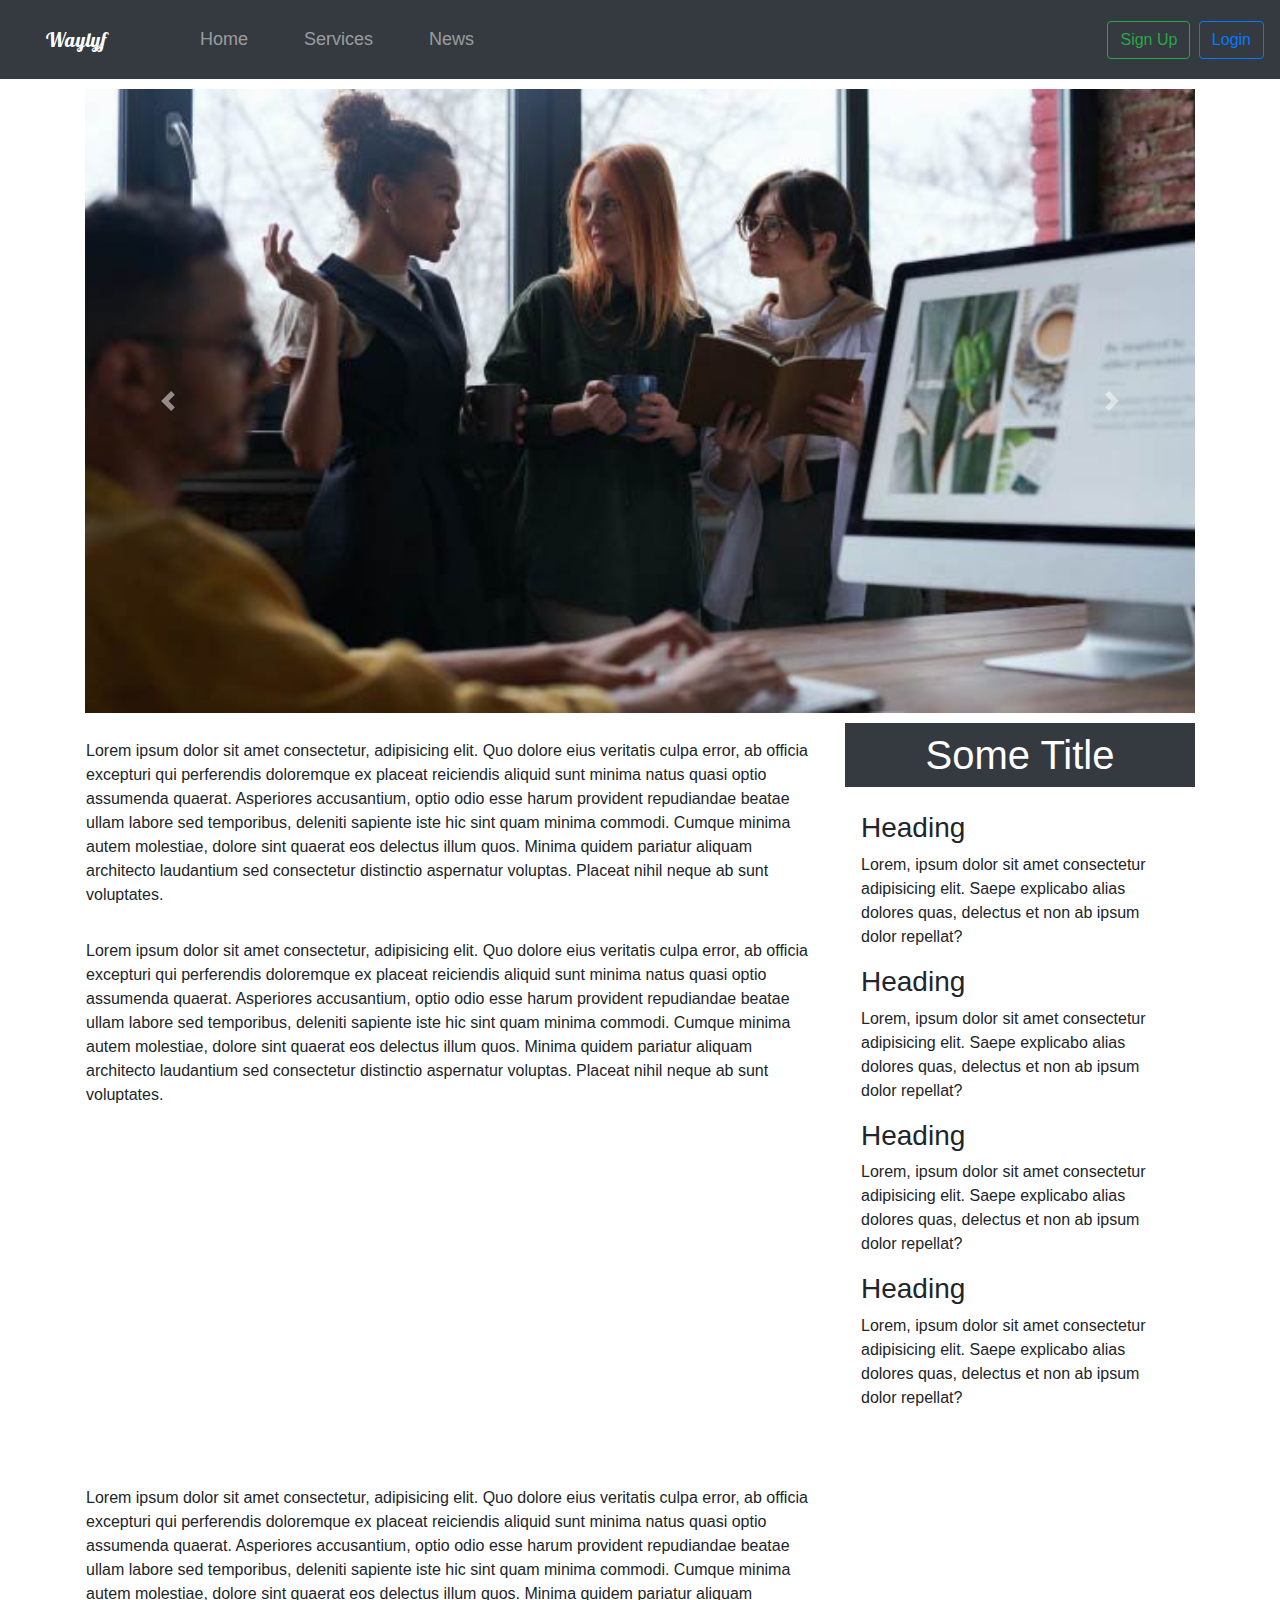
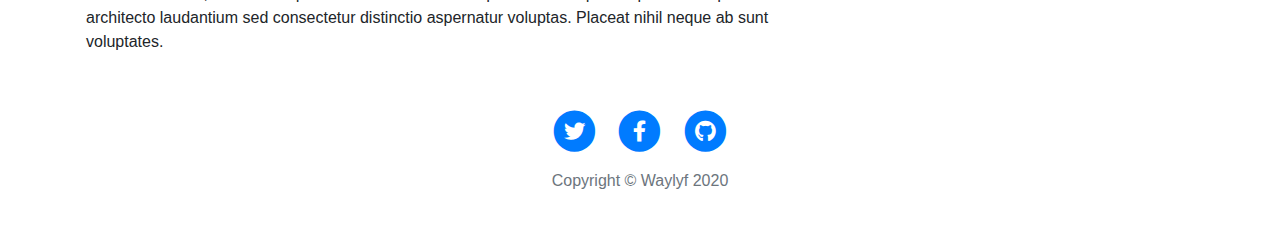
==== index.html @ 2f4e8036 "Copyright Fixed again" ====
<!DOCTYPE html>
<html lang="en">

<head>
    <meta charset="UTF-8">
    <meta name="viewport" content="width=device-width, initial-scale=1.0">
    <title>Waylyf</title>
    <link rel="stylesheet" type='text/css' href="./css/style.css">
    <link href="https://fonts.googleapis.com/css?family=Lobster&display=swap" rel="stylesheet">
    <link rel="stylesheet" href="https://maxcdn.bootstrapcdn.com/bootstrap/4.0.0/css/bootstrap.min.css"
        integrity="sha384-Gn5384xqQ1aoWXA+058RXPxPg6fy4IWvTNh0E263XmFcJlSAwiGgFAW/dAiS6JXm" crossorigin="anonymous">
    <link rel="icon" href="./img/icon.png" type="image/icon type">
    <link href="https://cdnjs.cloudflare.com/ajax/libs/font-awesome/5.13.0/css/all.min.css" rel="stylesheet"
        type="text/css">
</head>

<body>
    <nav class="navbar navbar-expand-md navbar-dark bg-dark">
        <a href="#" class="navbar-brand">Waylyf</a>
        <button class="navbar-toggler" data-toggle="collapse" data-target="#navbar-menu">
            <span class="navbar-toggler-icon"></span>
        </button>
        <div class="collapse navbar-collapse" id="navbar-menu">
            <ul class="navbar-nav m-right">
                <li class="nav-item">
                    <a class="nav-link" href="#">Home</a>
                </li>
                <li class="nav-item">
                    <a href="#" class="nav-link">Services</a>
                </li>
                <li class="nav-item">
                    <a href="#" class="nav-link">News</a>
                </li>
            </ul>
            <div style="margin-left: auto;">
                <button type="button" class="btn btn-outline-success mr-1">Sign Up</button>
                <button type="button" class="btn btn-outline-primary">Login</button>
            </div>
        </div>
    </nav>
    <div class="container" style="margin-top: 10px;">

        <!--Image Slider-->
        <div id="carouselExampleControls" class="carousel slide" data-ride="carousel">
            <div class="carousel-inner">
                <div class="carousel-item active">
                    <img class="d-block w-100" src="./img/edit-1.jpg" alt="First slide">
                </div>
                <div class="carousel-item">
                    <img class="d-block w-100" src="./img/edit-2.jpg" alt="Second slide">
                </div>
                <div class="carousel-item">
                    <img class="d-block w-100" src="./img/edit-3.jpg" alt="Third slide">
                </div>
            </div>
            <a class="carousel-control-prev" href="#carouselExampleControls" role="button" data-slide="prev">
                <span class="carousel-control-prev-icon" aria-hidden="true"></span>
                <span class="sr-only">Previous</span>
            </a>
            <a class="carousel-control-next" href="#carouselExampleControls" role="button" data-slide="next">
                <span class="carousel-control-next-icon" aria-hidden="true"></span>
                <span class="sr-only">Next</span>
            </a>
        </div>

    </div>

    <div class="container" style="margin-top: 10px;">
        <div class="row">
            <div class="col-sm-8">
                <div class="row left-cont-main">
                    <div class="col-sm-12">
                        Lorem ipsum dolor sit amet consectetur, adipisicing elit. Quo dolore eius veritatis culpa error,
                        ab officia excepturi qui perferendis doloremque ex placeat reiciendis aliquid sunt minima natus
                        quasi optio assumenda quaerat. Asperiores accusantium, optio odio esse harum provident
                        repudiandae beatae ullam labore sed temporibus, deleniti sapiente iste hic sint quam minima
                        commodi. Cumque minima autem molestiae, dolore sint quaerat eos delectus illum quos. Minima
                        quidem pariatur aliquam architecto laudantium sed consectetur distinctio aspernatur voluptas.
                        Placeat nihil neque ab sunt voluptates.
                    </div>
                    <div class="col-sm-12">
                        Lorem ipsum dolor sit amet consectetur, adipisicing elit. Quo dolore eius veritatis culpa error,
                        ab officia excepturi qui perferendis doloremque ex placeat reiciendis aliquid sunt minima natus
                        quasi optio assumenda quaerat. Asperiores accusantium, optio odio esse harum provident
                        repudiandae beatae ullam labore sed temporibus, deleniti sapiente iste hic sint quam minima
                        commodi. Cumque minima autem molestiae, dolore sint quaerat eos delectus illum quos. Minima
                        quidem pariatur aliquam architecto laudantium sed consectetur distinctio aspernatur voluptas.
                        Placeat nihil neque ab sunt voluptates.
                    </div>
                    <div class="col-sm-12" style="display:flex; justify-content: center;">
                        <iframe width="560" height="315" src="https://www.youtube.com/embed/e3KOLdZvfxc" frameborder="0"
                            allow="accelerometer; encrypted-media; gyroscope; picture-in-picture"
                            allowfullscreen></iframe>
                    </div>
                    <div class="col-sm-12">
                        Lorem ipsum dolor sit amet consectetur, adipisicing elit. Quo dolore eius veritatis culpa error,
                        ab officia excepturi qui perferendis doloremque ex placeat reiciendis aliquid sunt minima natus
                        quasi optio assumenda quaerat. Asperiores accusantium, optio odio esse harum provident
                        repudiandae beatae ullam labore sed temporibus, deleniti sapiente iste hic sint quam minima
                        commodi. Cumque minima autem molestiae, dolore sint quaerat eos delectus illum quos. Minima
                        quidem pariatur aliquam architecto laudantium sed consectetur distinctio aspernatur voluptas.
                        Placeat nihil neque ab sunt voluptates.
                    </div>
                </div>
            </div>
            <div class="col-sm-4">
                <h1 class="p-2 mb-2 bg-dark text-white" style="text-align: center;">Some Title</h1>
                <div class="row">
                    <div style="padding: 1em;">
                        <div class="col-sm-12">
                            <h3>Heading</h3>
                            <p>Lorem, ipsum dolor sit amet consectetur adipisicing elit. Saepe explicabo alias dolores
                                quas, delectus et non ab ipsum dolor repellat?</p>
                        </div>
                        <div class="col-sm-12">
                            <h3>Heading</h3>
                            <p>Lorem, ipsum dolor sit amet consectetur adipisicing elit. Saepe explicabo alias dolores
                                quas, delectus et non ab ipsum dolor repellat?</p>
                        </div>
                        <div class="col-sm-12">
                            <h3>Heading</h3>
                            <p>Lorem, ipsum dolor sit amet consectetur adipisicing elit. Saepe explicabo alias dolores
                                quas, delectus et non ab ipsum dolor repellat?</p>
                        </div>
                        <div class="col-sm-12">
                            <h3>Heading</h3>
                            <p>Lorem, ipsum dolor sit amet consectetur adipisicing elit. Saepe explicabo alias dolores
                                quas, delectus et non ab ipsum dolor repellat?</p>
                        </div>
                    </div>
                </div>
            </div>
        </div>
    </div>

    <footer>
        <div class="container">
            <div class="row">
                <div class="col-lg-8 col-md-10 mx-auto">
                    <ul class="list-inline text-center">
                        <li class="list-inline-item">
                            <a href="#">
                                <span class="fa-stack fa-lg">
                                    <i class="fas fa-circle fa-stack-2x"></i>
                                    <i class="fab fa-twitter fa-stack-1x fa-inverse"></i>
                                </span>
                            </a>
                        </li>
                        <li class="list-inline-item">
                            <a href="#">
                                <span class="fa-stack fa-lg">
                                    <i class="fas fa-circle fa-stack-2x"></i>
                                    <i class="fab fa-facebook-f fa-stack-1x fa-inverse"></i>
                                </span>
                            </a>
                        </li>
                        <li class="list-inline-item">
                            <a href="#">
                                <span class="fa-stack fa-lg">
                                    <i class="fas fa-circle fa-stack-2x"></i>
                                    <i class="fab fa-github fa-stack-1x fa-inverse"></i>
                                </span>
                            </a>
                        </li>
                    </ul>
                    <p class="text-muted" style="text-align: center;">Copyright &copy; Waylyf 2020</p>
                </div>
            </div>
        </div>
    </footer>


    <script src="https://code.jquery.com/jquery-3.2.1.slim.min.js"
        integrity="sha384-KJ3o2DKtIkvYIK3UENzmM7KCkRr/rE9/Qpg6aAZGJwFDMVNA/GpGFF93hXpG5KkN"
        crossorigin="anonymous"></script>
    <script src="https://cdnjs.cloudflare.com/ajax/libs/popper.js/1.12.9/umd/popper.min.js"
        integrity="sha384-ApNbgh9B+Y1QKtv3Rn7W3mgPxhU9K/ScQsAP7hUibX39j7fakFPskvXusvfa0b4Q"
        crossorigin="anonymous"></script>
    <script src="https://maxcdn.bootstrapcdn.com/bootstrap/4.0.0/js/bootstrap.min.js"
        integrity="sha384-JZR6Spejh4U02d8jOt6vLEHfe/JQGiRRSQQxSfFWpi1MquVdAyjUar5+76PVCmYl"
        crossorigin="anonymous"></script>
</body>

</html>
---- css/style.css ----
.navbar li{
    padding: 10px;
    font-size: large;
    padding-right: 30px;
}
.navbar-brand{
    font-family: 'Lobster', cursive;
    padding: 30px;
}
.navbar-collapse{
    padding-left: 30px;
}
.menu-main{
    margin-bottom: 1em;
    padding: 1em;
}
footer{
    padding: 40px;
}
.left-cont-main div{
    padding: 1em;
}
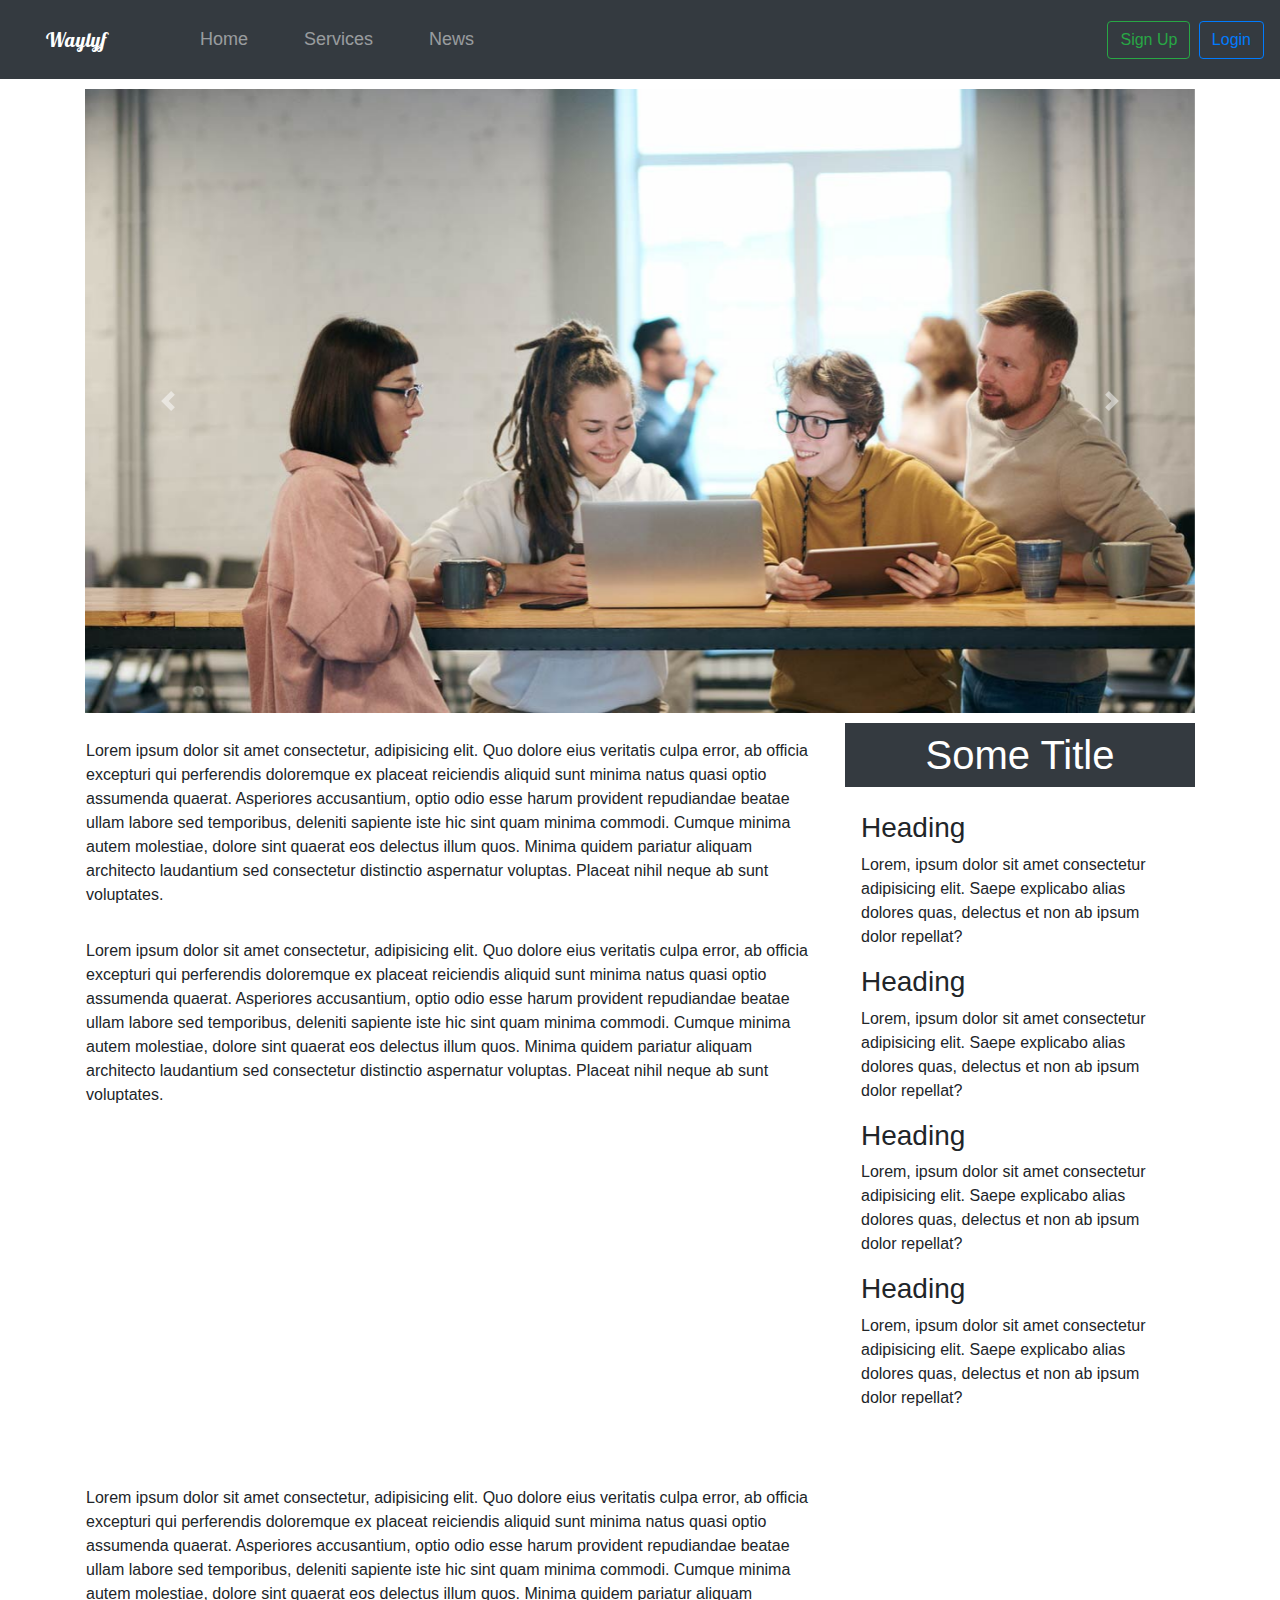
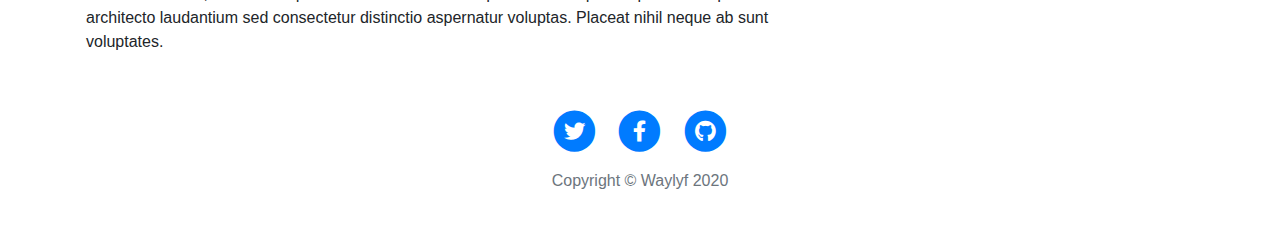
==== commit fd879f0d: "New Images Final Demo" ====
--- a/index.html
+++ b/index.html
@@ -44,13 +44,13 @@
         <div id="carouselExampleControls" class="carousel slide" data-ride="carousel">
             <div class="carousel-inner">
                 <div class="carousel-item active">
-                    <img class="d-block w-100" src="./img/edit-1.jpg" alt="First slide">
+                    <img class="d-block w-100" src="./img/1.jpg" alt="First slide">
                 </div>
                 <div class="carousel-item">
-                    <img class="d-block w-100" src="./img/edit-2.jpg" alt="Second slide">
+                    <img class="d-block w-100" src="./img/2.jpg" alt="Second slide">
                 </div>
                 <div class="carousel-item">
-                    <img class="d-block w-100" src="./img/edit-3.jpg" alt="Third slide">
+                    <img class="d-block w-100" src="./img/3.jpg" alt="Third slide">
                 </div>
             </div>
             <a class="carousel-control-prev" href="#carouselExampleControls" role="button" data-slide="prev">
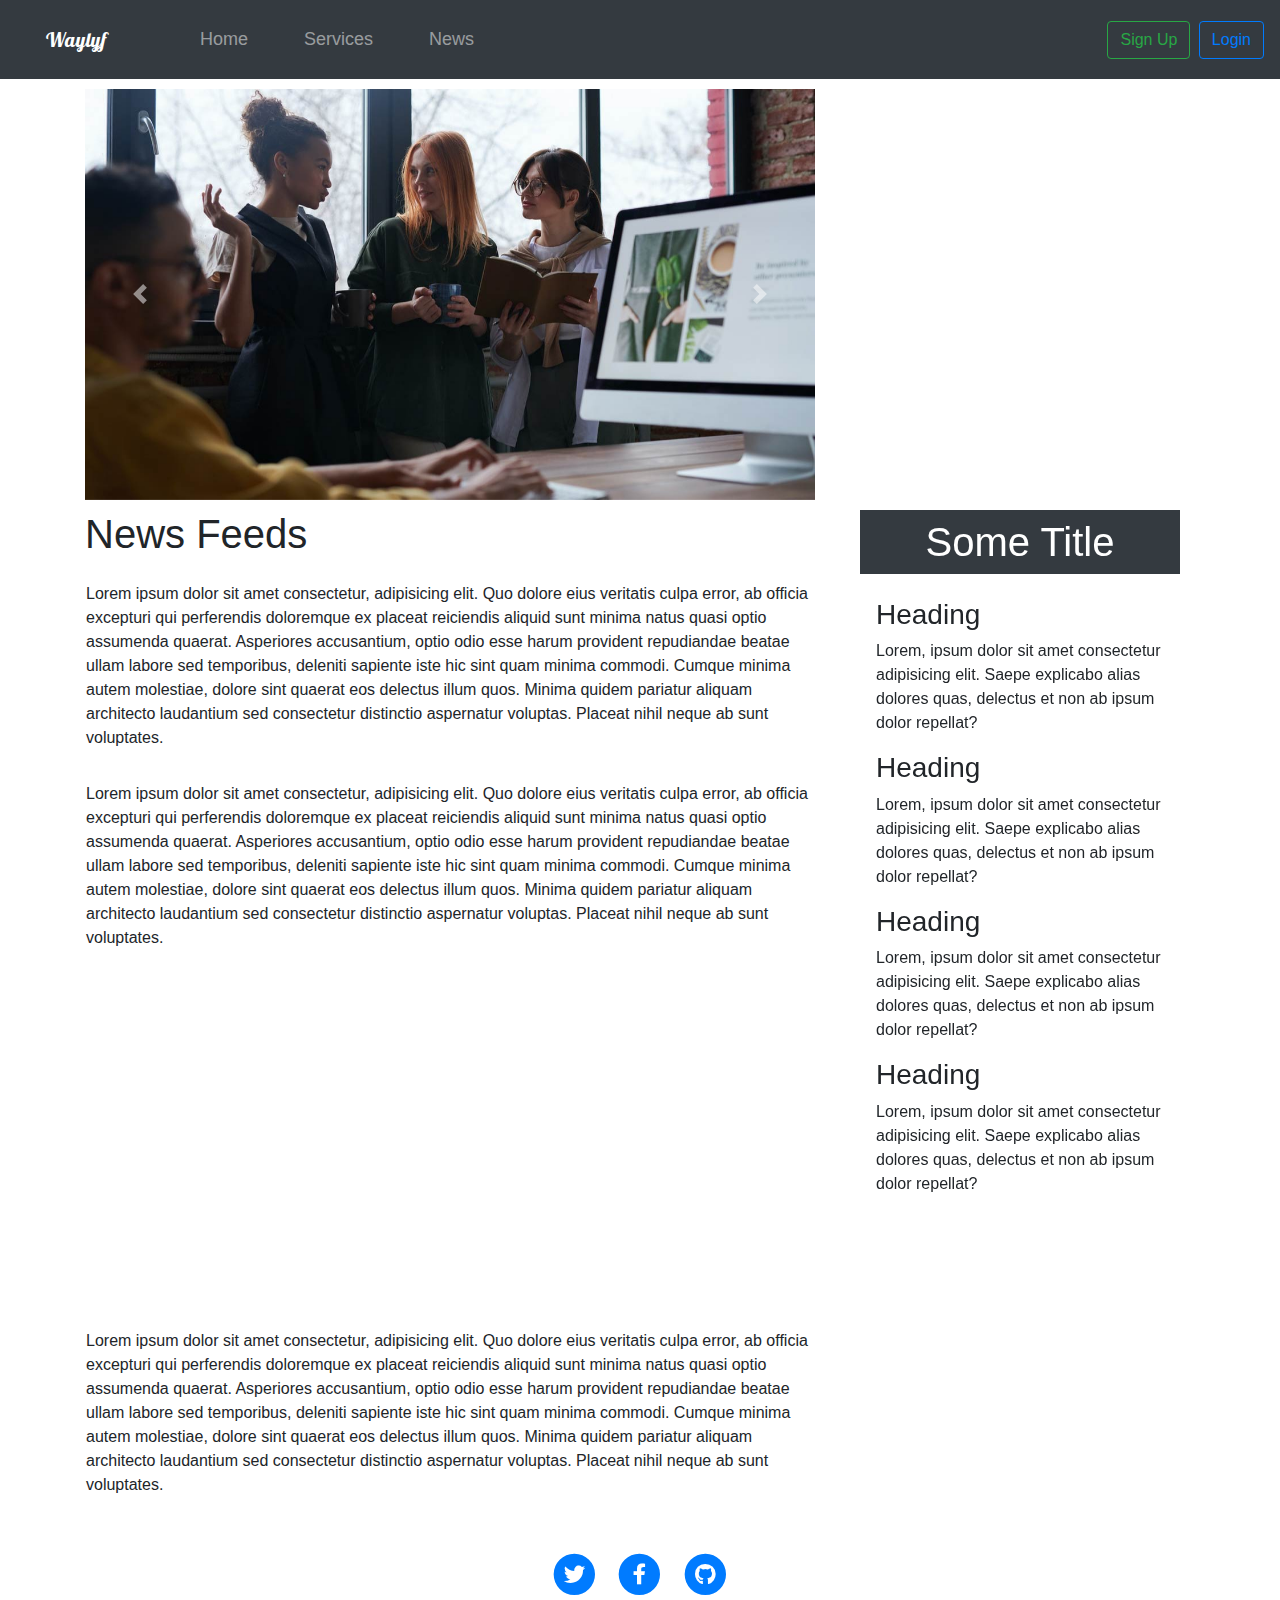
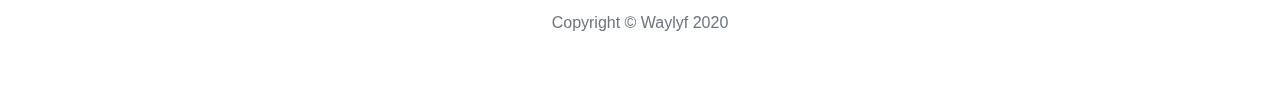
==== commit 8c866728: "Changing layout" ====
--- a/index.html
+++ b/index.html
@@ -40,27 +40,33 @@
     </nav>
     <div class="container" style="margin-top: 10px;">
 
-        <!--Image Slider-->
-        <div id="carouselExampleControls" class="carousel slide" data-ride="carousel">
-            <div class="carousel-inner">
-                <div class="carousel-item active">
-                    <img class="d-block w-100" src="./img/1.jpg" alt="First slide">
-                </div>
-                <div class="carousel-item">
-                    <img class="d-block w-100" src="./img/2.jpg" alt="Second slide">
-                </div>
-                <div class="carousel-item">
-                    <img class="d-block w-100" src="./img/3.jpg" alt="Third slide">
+        <div class="row">
+
+            <div class="col-sm-8">
+                <!--Image Slider-->
+                <div id="carouselExampleControls" class="carousel slide" data-ride="carousel">
+                    <div class="carousel-inner">
+                        <div class="carousel-item active">
+                            <img class="d-block w-100" src="./img/1.jpg" alt="First slide">
+                        </div>
+                        <div class="carousel-item">
+                            <img class="d-block w-100" src="./img/2.jpg" alt="Second slide">
+                        </div>
+                        <div class="carousel-item">
+                            <img class="d-block w-100" src="./img/3.jpg" alt="Third slide">
+                        </div>
+                    </div>
+                    <a class="carousel-control-prev" href="#carouselExampleControls" role="button" data-slide="prev">
+                        <span class="carousel-control-prev-icon" aria-hidden="true"></span>
+                        <span class="sr-only">Previous</span>
+                    </a>
+                    <a class="carousel-control-next" href="#carouselExampleControls" role="button" data-slide="next">
+                        <span class="carousel-control-next-icon" aria-hidden="true"></span>
+                        <span class="sr-only">Next</span>
+                    </a>
                 </div>
             </div>
-            <a class="carousel-control-prev" href="#carouselExampleControls" role="button" data-slide="prev">
-                <span class="carousel-control-prev-icon" aria-hidden="true"></span>
-                <span class="sr-only">Previous</span>
-            </a>
-            <a class="carousel-control-next" href="#carouselExampleControls" role="button" data-slide="next">
-                <span class="carousel-control-next-icon" aria-hidden="true"></span>
-                <span class="sr-only">Next</span>
-            </a>
+
         </div>
 
     </div>
@@ -68,6 +74,7 @@
     <div class="container" style="margin-top: 10px;">
         <div class="row">
             <div class="col-sm-8">
+                <h1>News Feeds</h1>
                 <div class="row left-cont-main">
                     <div class="col-sm-12">
                         Lorem ipsum dolor sit amet consectetur, adipisicing elit. Quo dolore eius veritatis culpa error,
@@ -104,28 +111,34 @@
                 </div>
             </div>
             <div class="col-sm-4">
-                <h1 class="p-2 mb-2 bg-dark text-white" style="text-align: center;">Some Title</h1>
-                <div class="row">
-                    <div style="padding: 1em;">
-                        <div class="col-sm-12">
-                            <h3>Heading</h3>
-                            <p>Lorem, ipsum dolor sit amet consectetur adipisicing elit. Saepe explicabo alias dolores
-                                quas, delectus et non ab ipsum dolor repellat?</p>
-                        </div>
-                        <div class="col-sm-12">
-                            <h3>Heading</h3>
-                            <p>Lorem, ipsum dolor sit amet consectetur adipisicing elit. Saepe explicabo alias dolores
-                                quas, delectus et non ab ipsum dolor repellat?</p>
-                        </div>
-                        <div class="col-sm-12">
-                            <h3>Heading</h3>
-                            <p>Lorem, ipsum dolor sit amet consectetur adipisicing elit. Saepe explicabo alias dolores
-                                quas, delectus et non ab ipsum dolor repellat?</p>
-                        </div>
-                        <div class="col-sm-12">
-                            <h3>Heading</h3>
-                            <p>Lorem, ipsum dolor sit amet consectetur adipisicing elit. Saepe explicabo alias dolores
-                                quas, delectus et non ab ipsum dolor repellat?</p>
+                <div class="make-me-sticky">
+                    <h1 class="p-2 mb-2 bg-dark text-white" style="text-align: center;">Some Title</h1>
+                    <div class="row">
+                        <div style="padding: 1em;">
+                            <div class="col-sm-12">
+                                <h3>Heading</h3>
+                                <p>Lorem, ipsum dolor sit amet consectetur adipisicing elit. Saepe explicabo alias
+                                    dolores
+                                    quas, delectus et non ab ipsum dolor repellat?</p>
+                            </div>
+                            <div class="col-sm-12">
+                                <h3>Heading</h3>
+                                <p>Lorem, ipsum dolor sit amet consectetur adipisicing elit. Saepe explicabo alias
+                                    dolores
+                                    quas, delectus et non ab ipsum dolor repellat?</p>
+                            </div>
+                            <div class="col-sm-12">
+                                <h3>Heading</h3>
+                                <p>Lorem, ipsum dolor sit amet consectetur adipisicing elit. Saepe explicabo alias
+                                    dolores
+                                    quas, delectus et non ab ipsum dolor repellat?</p>
+                            </div>
+                            <div class="col-sm-12">
+                                <h3>Heading</h3>
+                                <p>Lorem, ipsum dolor sit amet consectetur adipisicing elit. Saepe explicabo alias
+                                    dolores
+                                    quas, delectus et non ab ipsum dolor repellat?</p>
+                            </div>
                         </div>
                     </div>
                 </div>
--- a/css/style.css
+++ b/css/style.css
@@ -19,4 +19,11 @@
 }
 .left-cont-main div{
     padding: 1em;
+}
+.make-me-sticky {
+    position: sticky;
+    top: 10px;
+
+    /* For Bootstrap 4 */
+    padding: 0 15px;
 }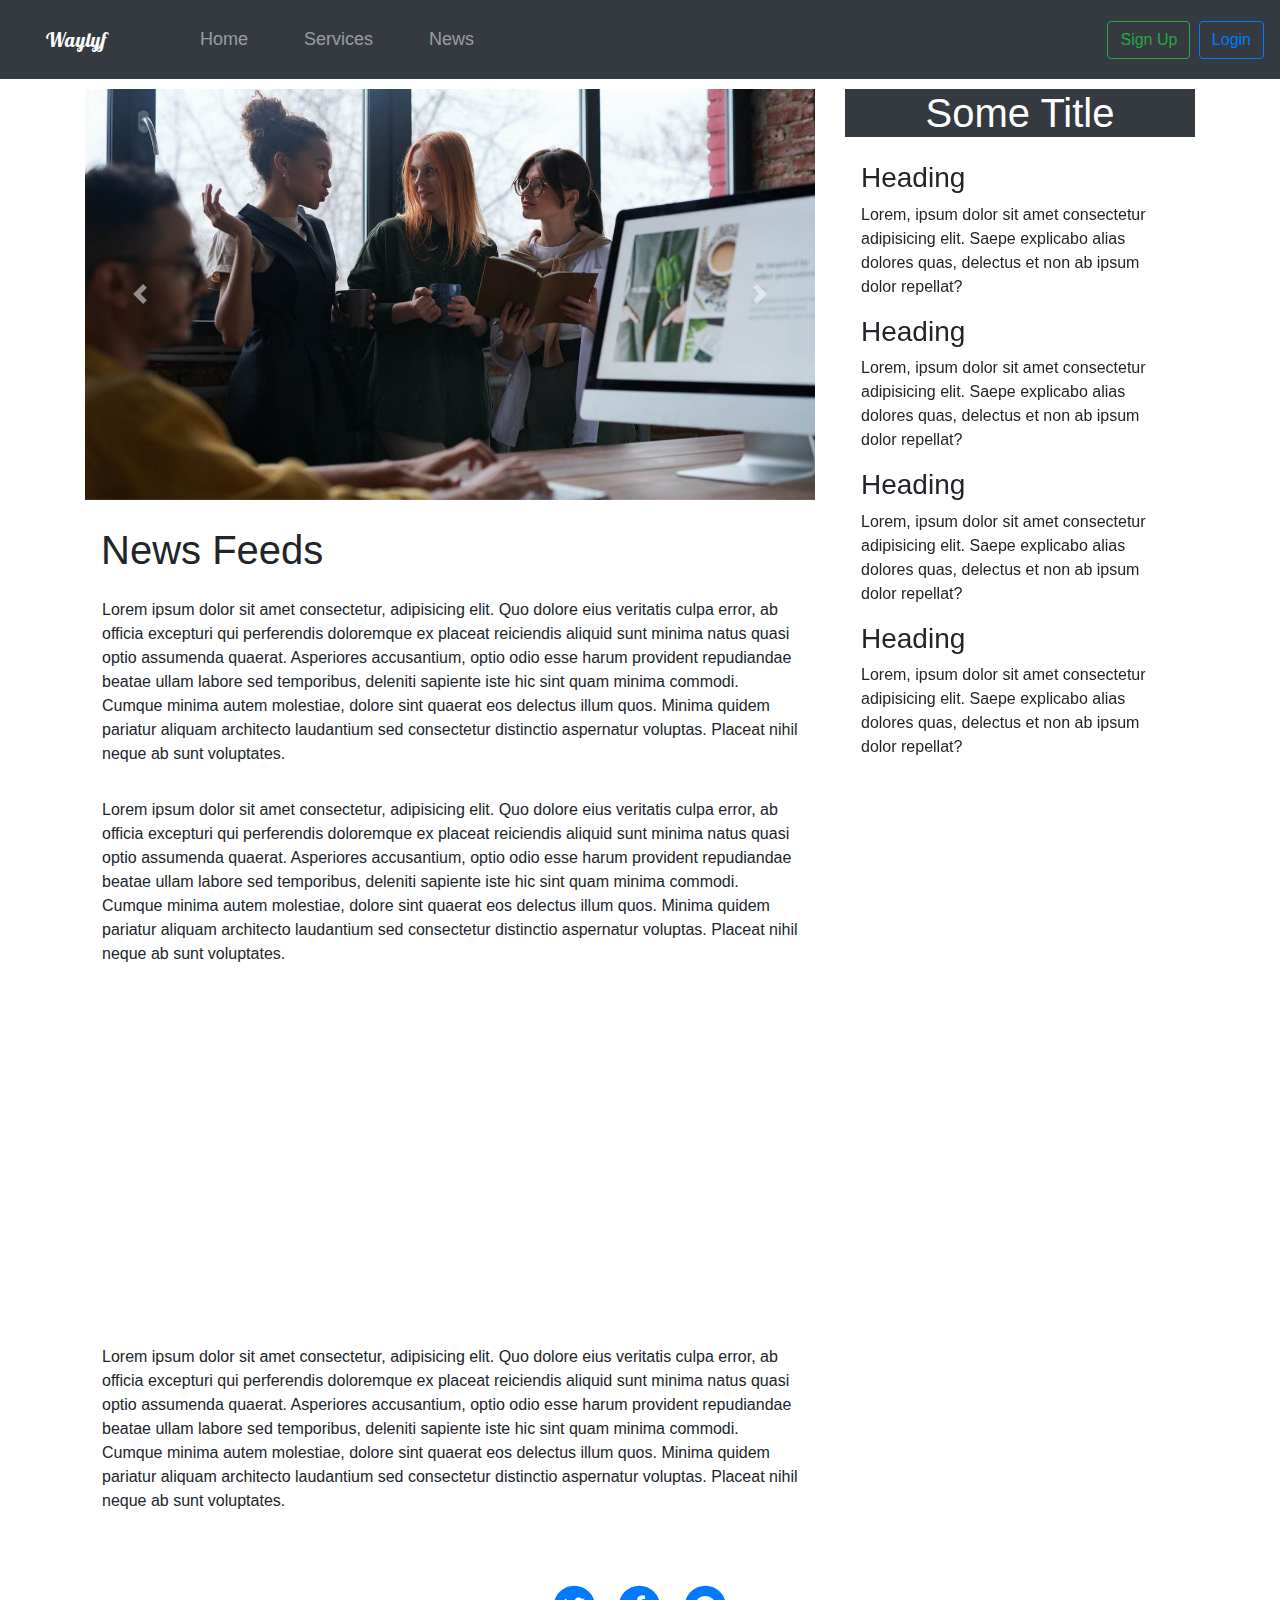
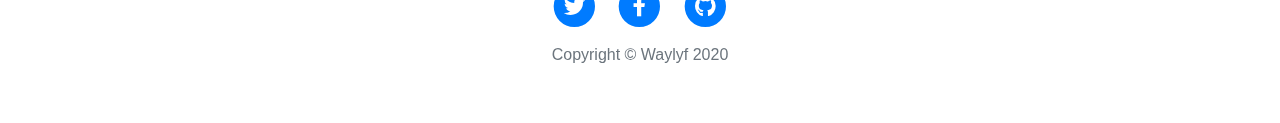
==== commit f19c9dee: "Changed layout part-1" ====
--- a/index.html
+++ b/index.html
@@ -65,56 +65,74 @@
                         <span class="sr-only">Next</span>
                     </a>
                 </div>
-            </div>
-
-        </div>
-
-    </div>
-
-    <div class="container" style="margin-top: 10px;">
-        <div class="row">
-            <div class="col-sm-8">
-                <h1>News Feeds</h1>
-                <div class="row left-cont-main">
+                <div class="row" style="margin-top: 10px;">
                     <div class="col-sm-12">
-                        Lorem ipsum dolor sit amet consectetur, adipisicing elit. Quo dolore eius veritatis culpa error,
-                        ab officia excepturi qui perferendis doloremque ex placeat reiciendis aliquid sunt minima natus
-                        quasi optio assumenda quaerat. Asperiores accusantium, optio odio esse harum provident
-                        repudiandae beatae ullam labore sed temporibus, deleniti sapiente iste hic sint quam minima
-                        commodi. Cumque minima autem molestiae, dolore sint quaerat eos delectus illum quos. Minima
-                        quidem pariatur aliquam architecto laudantium sed consectetur distinctio aspernatur voluptas.
-                        Placeat nihil neque ab sunt voluptates.
+                        <div class="col-sm-12" style="padding: 1em;">
+                            <h1>News Feeds</h1>
+                            <div class="row left-cont-main">
+                                <div class="col-sm-12">
+                                    Lorem ipsum dolor sit amet consectetur, adipisicing elit. Quo dolore eius veritatis
+                                    culpa error,
+                                    ab officia excepturi qui perferendis doloremque ex placeat reiciendis aliquid sunt
+                                    minima natus
+                                    quasi optio assumenda quaerat. Asperiores accusantium, optio odio esse harum
+                                    provident
+                                    repudiandae beatae ullam labore sed temporibus, deleniti sapiente iste hic sint quam
+                                    minima
+                                    commodi. Cumque minima autem molestiae, dolore sint quaerat eos delectus illum quos.
+                                    Minima
+                                    quidem pariatur aliquam architecto laudantium sed consectetur distinctio aspernatur
+                                    voluptas.
+                                    Placeat nihil neque ab sunt voluptates.
+                                </div>
+                                <div class="col-sm-12">
+                                    Lorem ipsum dolor sit amet consectetur, adipisicing elit. Quo dolore eius veritatis
+                                    culpa error,
+                                    ab officia excepturi qui perferendis doloremque ex placeat reiciendis aliquid sunt
+                                    minima natus
+                                    quasi optio assumenda quaerat. Asperiores accusantium, optio odio esse harum
+                                    provident
+                                    repudiandae beatae ullam labore sed temporibus, deleniti sapiente iste hic sint quam
+                                    minima
+                                    commodi. Cumque minima autem molestiae, dolore sint quaerat eos delectus illum quos.
+                                    Minima
+                                    quidem pariatur aliquam architecto laudantium sed consectetur distinctio aspernatur
+                                    voluptas.
+                                    Placeat nihil neque ab sunt voluptates.
+                                </div>
+                                <div class="col-sm-12" style="display:flex; justify-content: center;">
+                                    <iframe width="560" height="315" src="https://www.youtube.com/embed/e3KOLdZvfxc"
+                                        frameborder="0"
+                                        allow="accelerometer; encrypted-media; gyroscope; picture-in-picture"
+                                        allowfullscreen></iframe>
+                                </div>
+                                <div class="col-sm-12">
+                                    Lorem ipsum dolor sit amet consectetur, adipisicing elit. Quo dolore eius veritatis
+                                    culpa error,
+                                    ab officia excepturi qui perferendis doloremque ex placeat reiciendis aliquid sunt
+                                    minima natus
+                                    quasi optio assumenda quaerat. Asperiores accusantium, optio odio esse harum
+                                    provident
+                                    repudiandae beatae ullam labore sed temporibus, deleniti sapiente iste hic sint quam
+                                    minima
+                                    commodi. Cumque minima autem molestiae, dolore sint quaerat eos delectus illum quos.
+                                    Minima
+                                    quidem pariatur aliquam architecto laudantium sed consectetur distinctio aspernatur
+                                    voluptas.
+                                    Placeat nihil neque ab sunt voluptates.
+                                </div>
+                            </div>
+                        </div>
+
                     </div>
-                    <div class="col-sm-12">
-                        Lorem ipsum dolor sit amet consectetur, adipisicing elit. Quo dolore eius veritatis culpa error,
-                        ab officia excepturi qui perferendis doloremque ex placeat reiciendis aliquid sunt minima natus
-                        quasi optio assumenda quaerat. Asperiores accusantium, optio odio esse harum provident
-                        repudiandae beatae ullam labore sed temporibus, deleniti sapiente iste hic sint quam minima
-                        commodi. Cumque minima autem molestiae, dolore sint quaerat eos delectus illum quos. Minima
-                        quidem pariatur aliquam architecto laudantium sed consectetur distinctio aspernatur voluptas.
-                        Placeat nihil neque ab sunt voluptates.
-                    </div>
-                    <div class="col-sm-12" style="display:flex; justify-content: center;">
-                        <iframe width="560" height="315" src="https://www.youtube.com/embed/e3KOLdZvfxc" frameborder="0"
-                            allow="accelerometer; encrypted-media; gyroscope; picture-in-picture"
-                            allowfullscreen></iframe>
-                    </div>
-                    <div class="col-sm-12">
-                        Lorem ipsum dolor sit amet consectetur, adipisicing elit. Quo dolore eius veritatis culpa error,
-                        ab officia excepturi qui perferendis doloremque ex placeat reiciendis aliquid sunt minima natus
-                        quasi optio assumenda quaerat. Asperiores accusantium, optio odio esse harum provident
-                        repudiandae beatae ullam labore sed temporibus, deleniti sapiente iste hic sint quam minima
-                        commodi. Cumque minima autem molestiae, dolore sint quaerat eos delectus illum quos. Minima
-                        quidem pariatur aliquam architecto laudantium sed consectetur distinctio aspernatur voluptas.
-                        Placeat nihil neque ab sunt voluptates.
-                    </div>
-                </div>
-            </div>
+                </div>
+            </div>
+
             <div class="col-sm-4">
                 <div class="make-me-sticky">
-                    <h1 class="p-2 mb-2 bg-dark text-white" style="text-align: center;">Some Title</h1>
+                    <h1 class="mb-2 bg-dark text-white" style="text-align: center;">Some Title</h1>
                     <div class="row">
-                        <div style="padding: 1em;">
+                        <div style="padding: 1em; overflow: hidden;">
                             <div class="col-sm-12">
                                 <h3>Heading</h3>
                                 <p>Lorem, ipsum dolor sit amet consectetur adipisicing elit. Saepe explicabo alias
@@ -143,7 +161,10 @@
                     </div>
                 </div>
             </div>
+
+
         </div>
+
     </div>
 
     <footer>
--- a/css/style.css
+++ b/css/style.css
@@ -25,5 +25,5 @@
     top: 10px;
 
     /* For Bootstrap 4 */
-    padding: 0 15px;
+    /* padding: 0 15px; */
 }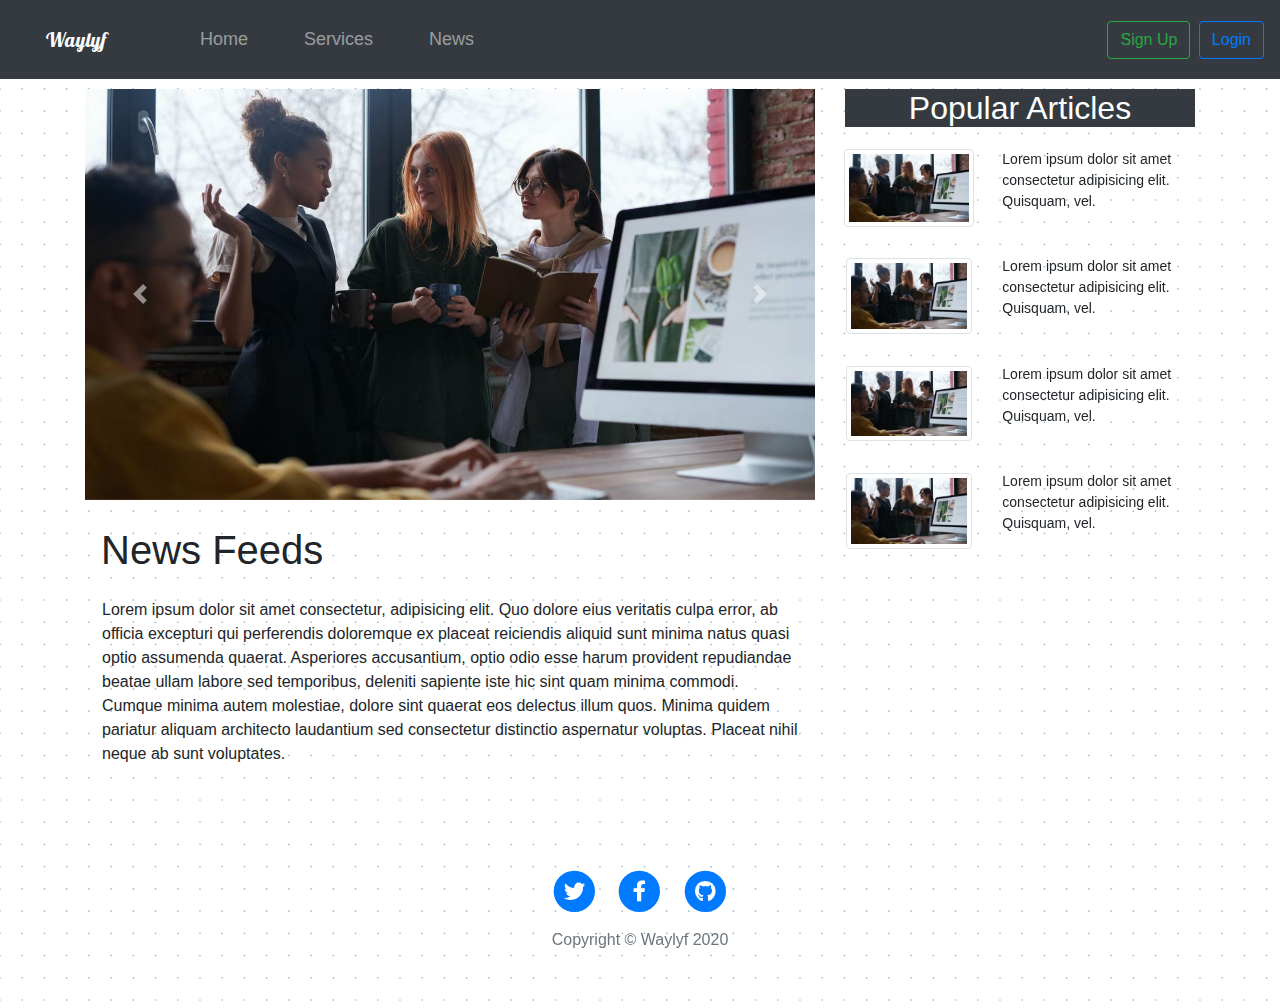
==== commit e458b06d: "Changed some styles" ====
--- a/index.html
+++ b/index.html
@@ -42,7 +42,7 @@
 
         <div class="row">
 
-            <div class="col-sm-8">
+            <div class="col-md-8">
                 <!--Image Slider-->
                 <div id="carouselExampleControls" class="carousel slide" data-ride="carousel">
                     <div class="carousel-inner">
@@ -86,40 +86,7 @@
                                     Placeat nihil neque ab sunt voluptates.
                                 </div>
                                 <div class="col-sm-12">
-                                    Lorem ipsum dolor sit amet consectetur, adipisicing elit. Quo dolore eius veritatis
-                                    culpa error,
-                                    ab officia excepturi qui perferendis doloremque ex placeat reiciendis aliquid sunt
-                                    minima natus
-                                    quasi optio assumenda quaerat. Asperiores accusantium, optio odio esse harum
-                                    provident
-                                    repudiandae beatae ullam labore sed temporibus, deleniti sapiente iste hic sint quam
-                                    minima
-                                    commodi. Cumque minima autem molestiae, dolore sint quaerat eos delectus illum quos.
-                                    Minima
-                                    quidem pariatur aliquam architecto laudantium sed consectetur distinctio aspernatur
-                                    voluptas.
-                                    Placeat nihil neque ab sunt voluptates.
-                                </div>
-                                <div class="col-sm-12" style="display:flex; justify-content: center;">
-                                    <iframe width="560" height="315" src="https://www.youtube.com/embed/e3KOLdZvfxc"
-                                        frameborder="0"
-                                        allow="accelerometer; encrypted-media; gyroscope; picture-in-picture"
-                                        allowfullscreen></iframe>
-                                </div>
-                                <div class="col-sm-12">
-                                    Lorem ipsum dolor sit amet consectetur, adipisicing elit. Quo dolore eius veritatis
-                                    culpa error,
-                                    ab officia excepturi qui perferendis doloremque ex placeat reiciendis aliquid sunt
-                                    minima natus
-                                    quasi optio assumenda quaerat. Asperiores accusantium, optio odio esse harum
-                                    provident
-                                    repudiandae beatae ullam labore sed temporibus, deleniti sapiente iste hic sint quam
-                                    minima
-                                    commodi. Cumque minima autem molestiae, dolore sint quaerat eos delectus illum quos.
-                                    Minima
-                                    quidem pariatur aliquam architecto laudantium sed consectetur distinctio aspernatur
-                                    voluptas.
-                                    Placeat nihil neque ab sunt voluptates.
+
                                 </div>
                             </div>
                         </div>
@@ -128,34 +95,59 @@
                 </div>
             </div>
 
-            <div class="col-sm-4">
+            <!--Right Sticky Menu Bar-->
+
+            <div class="col-md-4">
                 <div class="make-me-sticky">
-                    <h1 class="mb-2 bg-dark text-white" style="text-align: center;">Some Title</h1>
-                    <div class="row">
-                        <div style="padding: 1em; overflow: hidden;">
-                            <div class="col-sm-12">
-                                <h3>Heading</h3>
-                                <p>Lorem, ipsum dolor sit amet consectetur adipisicing elit. Saepe explicabo alias
-                                    dolores
-                                    quas, delectus et non ab ipsum dolor repellat?</p>
-                            </div>
-                            <div class="col-sm-12">
-                                <h3>Heading</h3>
-                                <p>Lorem, ipsum dolor sit amet consectetur adipisicing elit. Saepe explicabo alias
-                                    dolores
-                                    quas, delectus et non ab ipsum dolor repellat?</p>
-                            </div>
-                            <div class="col-sm-12">
-                                <h3>Heading</h3>
-                                <p>Lorem, ipsum dolor sit amet consectetur adipisicing elit. Saepe explicabo alias
-                                    dolores
-                                    quas, delectus et non ab ipsum dolor repellat?</p>
-                            </div>
-                            <div class="col-sm-12">
-                                <h3>Heading</h3>
-                                <p>Lorem, ipsum dolor sit amet consectetur adipisicing elit. Saepe explicabo alias
-                                    dolores
-                                    quas, delectus et non ab ipsum dolor repellat?</p>
+                    <h2 class="mb-2 bg-dark text-white" style="text-align: center;">Popular Articles</h2>
+                    <div class="row articles">
+                        <div style="overflow: hidden;">
+                            <div class="col-sm-12">
+                                <div class="row">
+                                    <div class="col-5" style="padding:1em;">
+                                        <img src="./img/1.jpg" class="img-thumbnail" style="width: 100%;" alt="">
+
+                                    </div>
+                                    <div class=" col-7" style="padding: 1em;">
+                                        <p>Lorem ipsum dolor sit amet consectetur adipisicing elit. Quisquam, vel.</p>
+                                    </div>
+                                </div>
+                            </div>
+                            <div class="col-sm-12">
+                                <div class="row">
+                                    <div class="col-5" style="padding:1rem;">
+                                        <img src="./img/1.jpg" class="img-thumbnail"
+                                            style="width: 100%; vertical-align: middle;" alt="">
+
+                                    </div>
+                                    <div class="col-7" style="padding: 1em;">
+                                        <p>Lorem ipsum dolor sit amet consectetur adipisicing elit. Quisquam, vel.</p>
+                                    </div>
+                                </div>
+                            </div>
+                            <div class="col-sm-12">
+                                <div class="row">
+                                    <div class="col-5" style="padding:1rem;">
+                                        <img src="./img/1.jpg" class="img-thumbnail"
+                                            style="width: 100%; vertical-align: middle;" alt="">
+
+                                    </div>
+                                    <div class="col-7" style="padding: 1em;">
+                                        <p>Lorem ipsum dolor sit amet consectetur adipisicing elit. Quisquam, vel.</p>
+                                    </div>
+                                </div>
+                            </div>
+                            <div class="col-sm-12">
+                                <div class="row">
+                                    <div class="col-5" style="padding:1rem;">
+                                        <img src="./img/1.jpg" class="img-thumbnail"
+                                            style="width: 100%; vertical-align: middle;" alt="">
+
+                                    </div>
+                                    <div class="col-7" style="padding: 1em;">
+                                        <p>Lorem ipsum dolor sit amet consectetur adipisicing elit. Quisquam, vel.</p>
+                                    </div>
+                                </div>
                             </div>
                         </div>
                     </div>
--- a/css/style.css
+++ b/css/style.css
@@ -26,4 +26,14 @@
 
     /* For Bootstrap 4 */
     /* padding: 0 15px; */
+}
+.articles{
+    font-size: 14px;
+}
+body{
+    background-image: url("../img/dot-grid.png");
+    background-repeat: repeat;
+}
+.container{
+    background-color: rgba(255, 255, 255, 0);
 }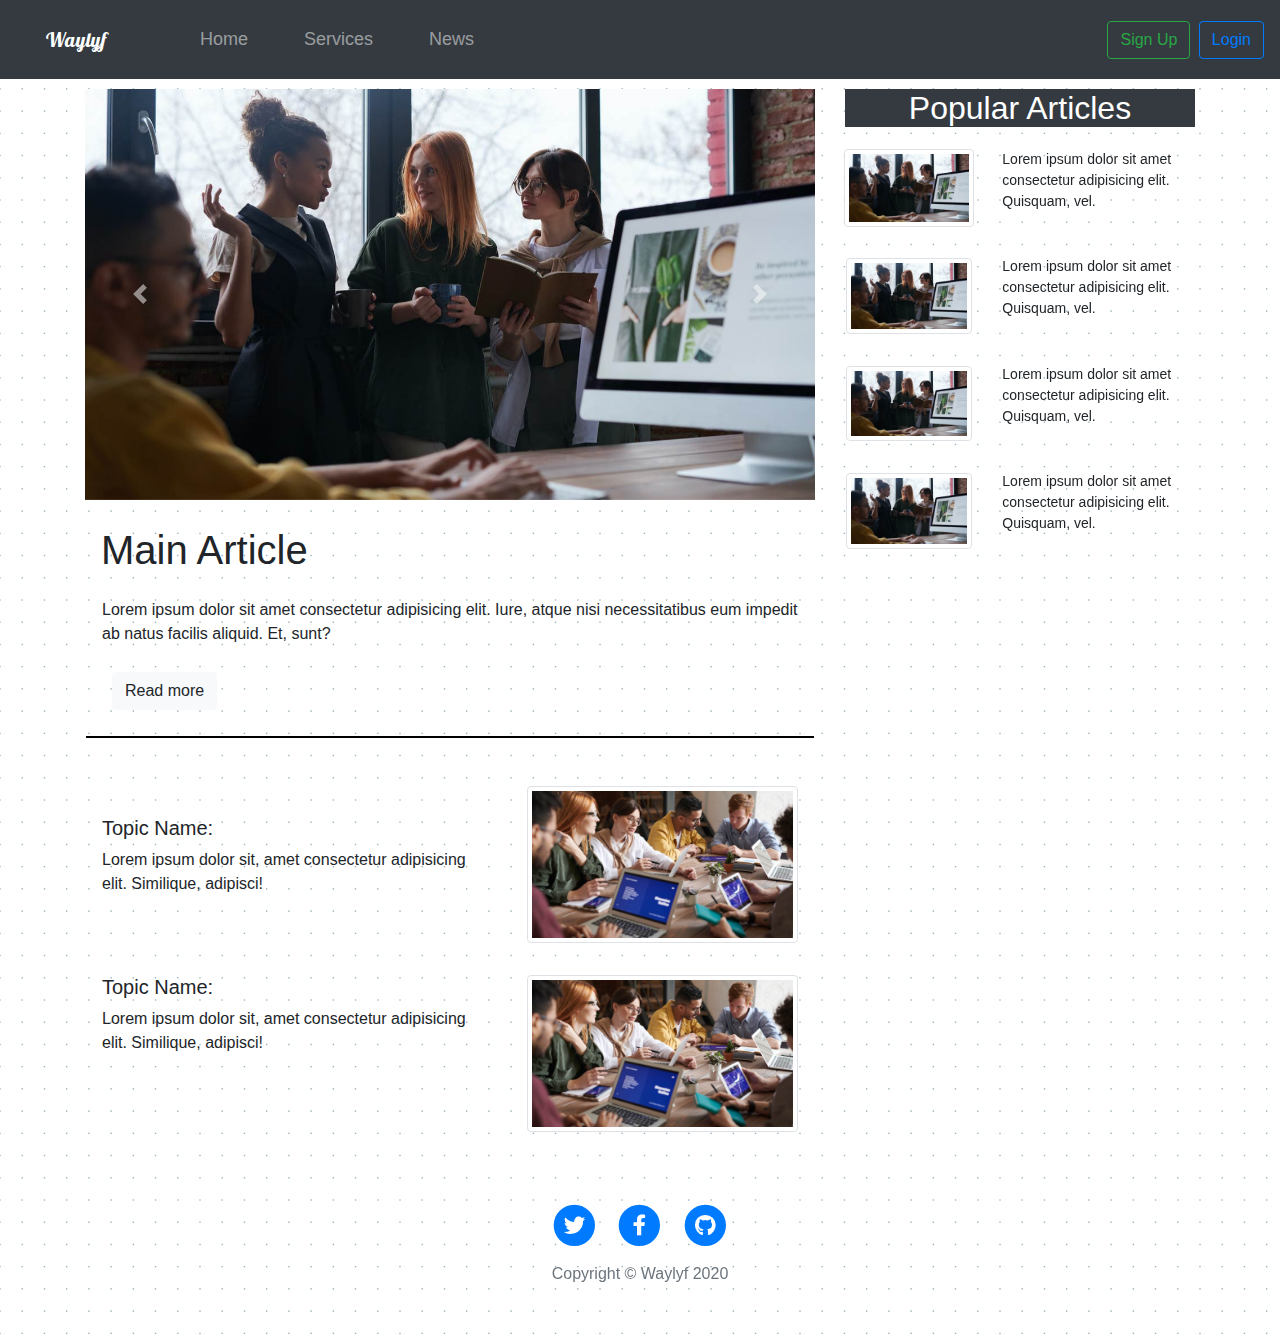
==== commit c7c3ed40: "Changed some styles2" ====
--- a/index.html
+++ b/index.html
@@ -68,30 +68,64 @@
                 <div class="row" style="margin-top: 10px;">
                     <div class="col-sm-12">
                         <div class="col-sm-12" style="padding: 1em;">
-                            <h1>News Feeds</h1>
-                            <div class="row left-cont-main">
+                            <h1>Main Article</h1>
+                            <div class="row left-cont-main" style="border-bottom: black solid 2px;">
                                 <div class="col-sm-12">
-                                    Lorem ipsum dolor sit amet consectetur, adipisicing elit. Quo dolore eius veritatis
-                                    culpa error,
-                                    ab officia excepturi qui perferendis doloremque ex placeat reiciendis aliquid sunt
-                                    minima natus
-                                    quasi optio assumenda quaerat. Asperiores accusantium, optio odio esse harum
-                                    provident
-                                    repudiandae beatae ullam labore sed temporibus, deleniti sapiente iste hic sint quam
-                                    minima
-                                    commodi. Cumque minima autem molestiae, dolore sint quaerat eos delectus illum quos.
-                                    Minima
-                                    quidem pariatur aliquam architecto laudantium sed consectetur distinctio aspernatur
-                                    voluptas.
-                                    Placeat nihil neque ab sunt voluptates.
-                                </div>
+                                    <p>Lorem ipsum dolor sit amet consectetur adipisicing elit. Iure, atque nisi
+                                        necessitatibus eum impedit ab natus facilis aliquid. Et, sunt?</p>
+                                    <div class="collapse" id="readmore" style="margin: 0;padding:0;">
+                                        <p>READ MORE CONTENT: Lorem ipsum dolor sit amet consectetur adipisicing elit.
+                                            Consequatur eum animi iure dignissimos exercitationem molestiae excepturi
+                                            tenetur
+                                            debitis officia reiciendis.</p>
+                                    </div>
+                                    <button type="button" class="btn btn-light" data-toggle="collapse"
+                                        style="margin: 10px;" data-target="#readmore">Read more</button>
+
+                                </div>
+                            </div>
+                        </div>
+
+                        <div class="col-sm-12" style="padding: 1em;">
+                            <div class="row">
                                 <div class="col-sm-12">
-
+                                    <div class="row">
+
+                                        <div class=" col-7" style="padding: 1em; margin: auto;">
+                                            <h5>Topic Name:</h5>
+                                            <p>Lorem ipsum dolor sit, amet consectetur adipisicing elit.
+                                                Similique, adipisci!</p>
+                                        </div>
+                                        <div class="col-5" style="padding:1em; margin: auto;">
+                                            <img src="./img/2.jpg" class="img-thumbnail" style="width: 100%;" alt="">
+
+                                        </div>
+
+                                    </div>
+                                </div>
+                                <div class="col-sm-12">
+                                    <div class="row">
+
+                                        <div class=" col-7" style="padding: 1em;">
+                                            <h5>Topic Name:</h5>
+                                            <p>Lorem ipsum dolor sit, amet consectetur adipisicing elit.
+                                                Similique, adipisci!</p>
+                                        </div>
+
+                                        <div class="col-5" style="padding:1em;">
+                                            <img src="./img/2.jpg" class="img-thumbnail" style="width: 100%;" alt="">
+
+                                        </div>
+
+                                    </div>
                                 </div>
                             </div>
                         </div>
 
                     </div>
+
+
+
                 </div>
             </div>
 
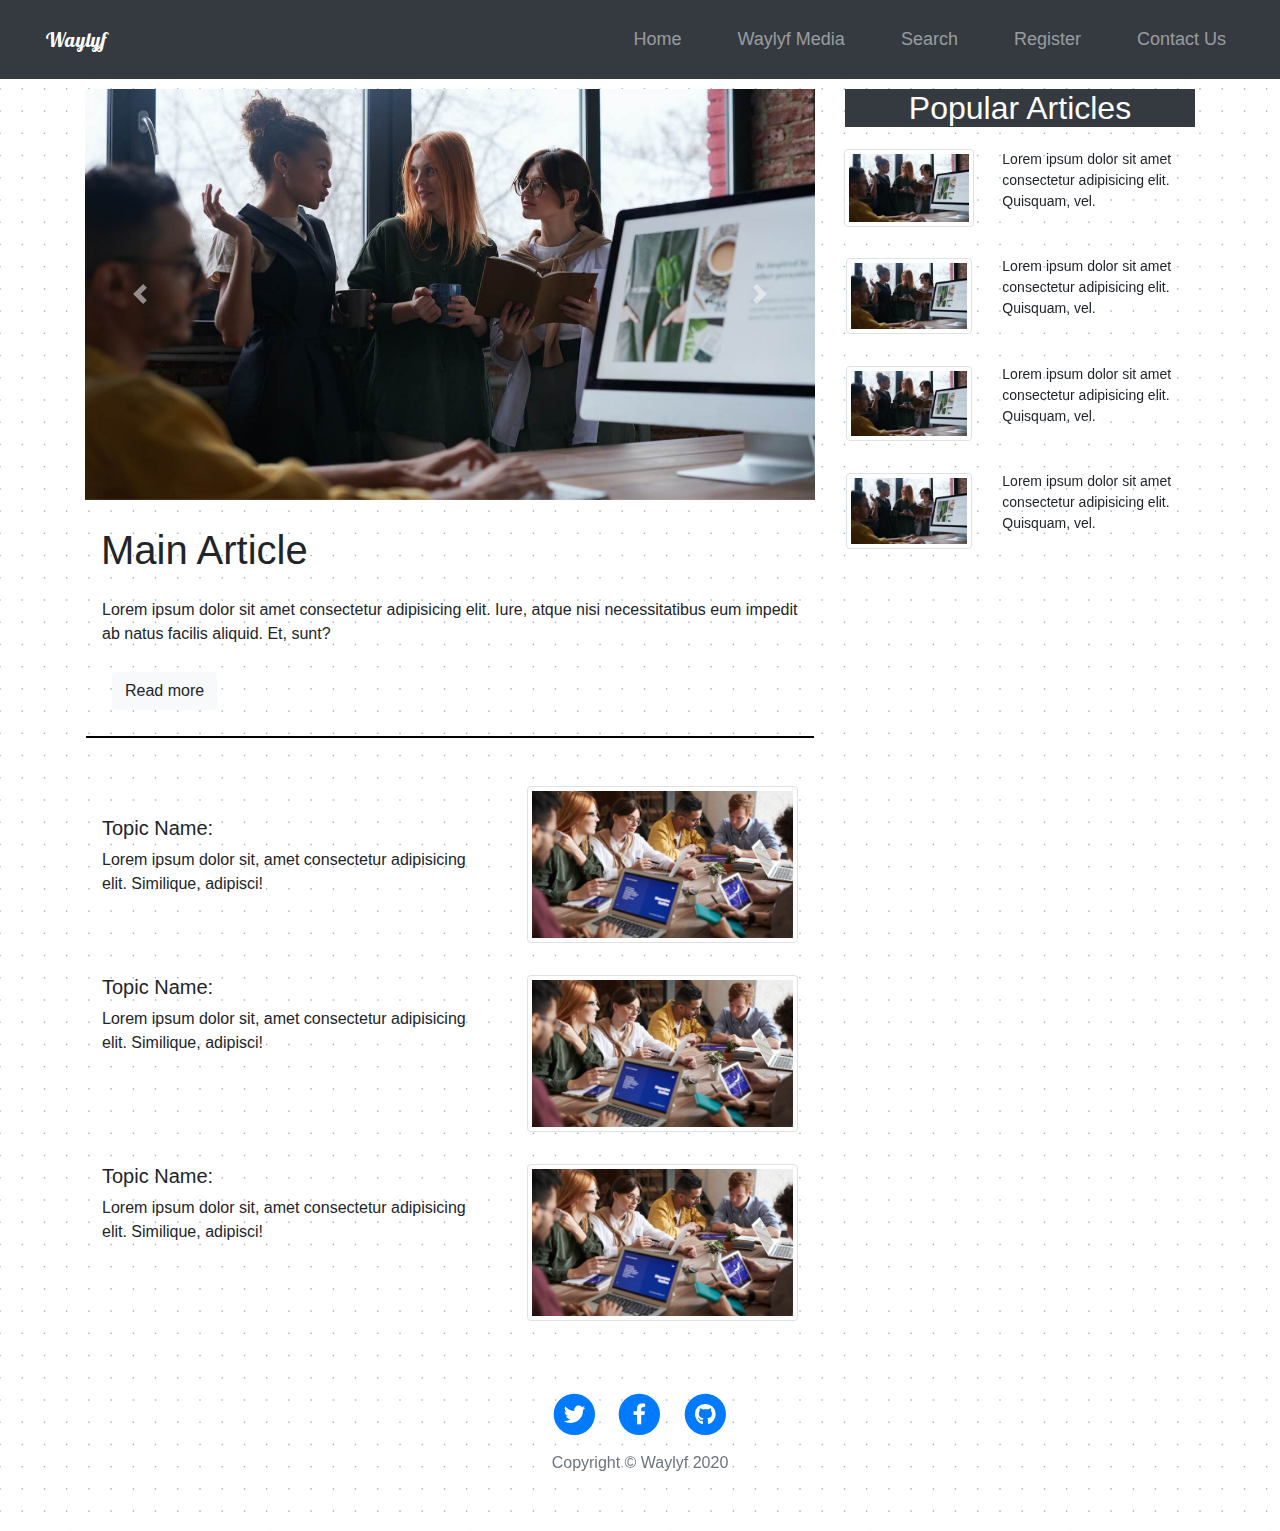
==== commit d0cb15f2: "Final Layout-1" ====
--- a/index.html
+++ b/index.html
@@ -21,21 +21,23 @@
             <span class="navbar-toggler-icon"></span>
         </button>
         <div class="collapse navbar-collapse" id="navbar-menu">
-            <ul class="navbar-nav m-right">
+            <ul class="navbar-nav ml-auto">
                 <li class="nav-item">
                     <a class="nav-link" href="#">Home</a>
                 </li>
                 <li class="nav-item">
-                    <a href="#" class="nav-link">Services</a>
-                </li>
-                <li class="nav-item">
-                    <a href="#" class="nav-link">News</a>
+                    <a href="#" class="nav-link">Waylyf Media</a>
+                </li>
+                <li class="nav-item">
+                    <a href="#" class="nav-link">Search</a>
+                </li>
+                <li class="nav-item">
+                    <a href="#" class="nav-link">Register</a>
+                </li>
+                <li class="nav-item">
+                    <a href="#" class="nav-link">Contact Us</a>
                 </li>
             </ul>
-            <div style="margin-left: auto;">
-                <button type="button" class="btn btn-outline-success mr-1">Sign Up</button>
-                <button type="button" class="btn btn-outline-primary">Login</button>
-            </div>
         </div>
     </nav>
     <div class="container" style="margin-top: 10px;">
@@ -119,6 +121,24 @@
 
                                     </div>
                                 </div>
+
+                                <div class="col-sm-12">
+                                    <div class="row">
+
+                                        <div class=" col-7" style="padding: 1em;">
+                                            <h5>Topic Name:</h5>
+                                            <p>Lorem ipsum dolor sit, amet consectetur adipisicing elit.
+                                                Similique, adipisci!</p>
+                                        </div>
+
+                                        <div class="col-5" style="padding:1em;">
+                                            <img src="./img/2.jpg" class="img-thumbnail" style="width: 100%;" alt="">
+
+                                        </div>
+
+                                    </div>
+                                </div>
+
                             </div>
                         </div>
 
@@ -229,7 +249,8 @@
         </div>
     </footer>
 
-
+    <script src="https://ajax.googleapis.com/ajax/libs/jquery/3.4.1/jquery.min.js"></script>
+    <script src="./js/script.js"></script>
     <script src="https://code.jquery.com/jquery-3.2.1.slim.min.js"
         integrity="sha384-KJ3o2DKtIkvYIK3UENzmM7KCkRr/rE9/Qpg6aAZGJwFDMVNA/GpGFF93hXpG5KkN"
         crossorigin="anonymous"></script>
